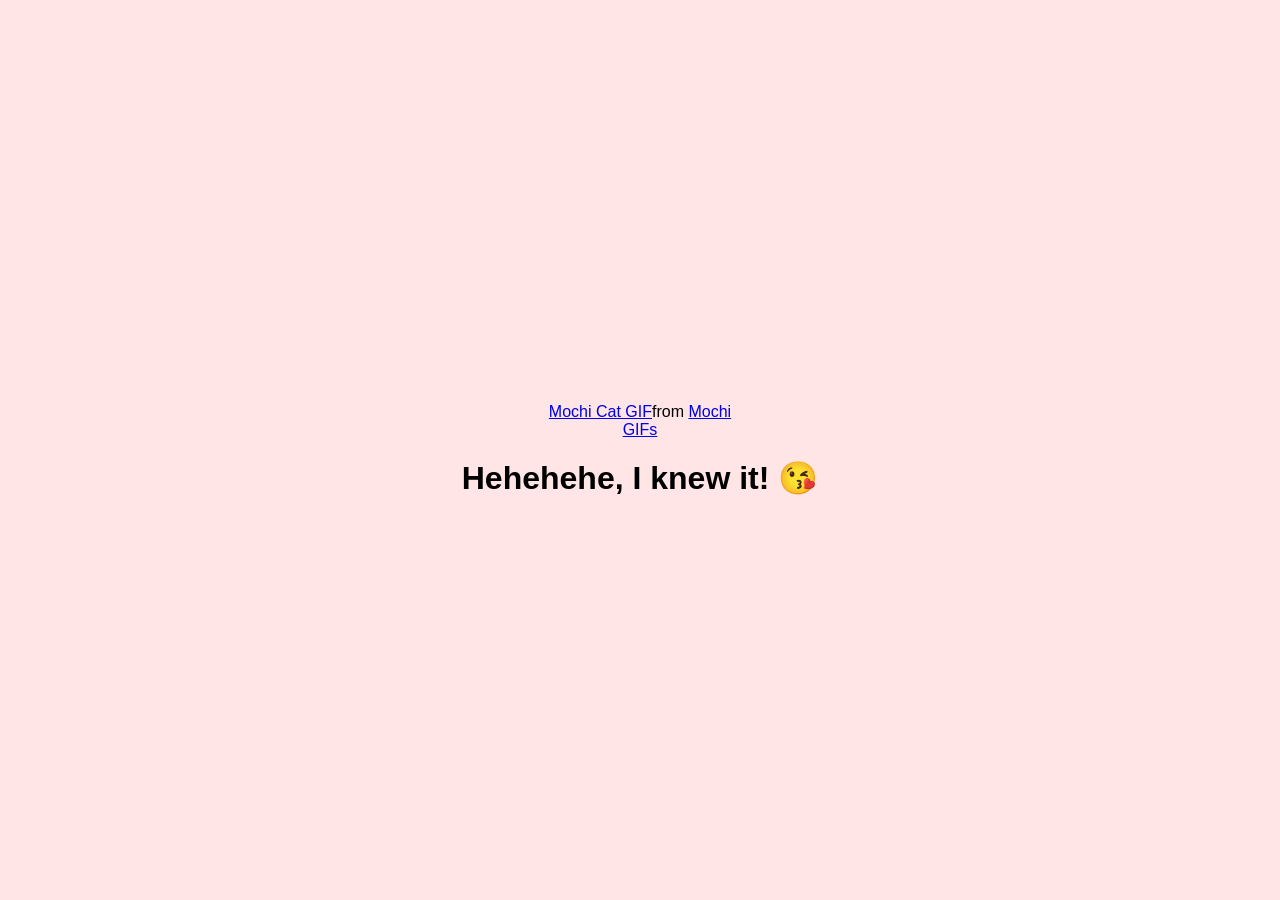
==== yes.html @ 43b98581 "Update yes.html" ====
<!DOCTYPE html>
<html lang="en">
  <head>
    <meta charset="UTF-8" />
    <meta name="viewport" content="width=device-width, initial-scale=1.0" />
    <title>Ask Her Out</title>

    <link rel="stylesheet" href="./style.css" />
  </head>
  <body>
    <div class="container">
      <div
        class="tenor-gif-embed"
        data-postid="253027946666209433"
        data-share-method="host"
        data-aspect-ratio="1.37853"
        data-width="100%"
      >
        <a
          href="https://tenor.com/view/mochi-cat-mochi-and-goma-goma-and-peach-mochi-mochi-peach-cat-gif-gif-253027946666209433"
          >Mochi Cat GIF</a
        >from <a href="https://tenor.com/search/mochi-gifs">Mochi GIFs</a>
      </div>
      <script
        type="text/javascript"
        async
        src="https://tenor.com/embed.js"
      ></script>
      <h1>Hehehehe, I knew it! 😘</h1>
    </div>
  </body>
</html>
---- style.css ----
* {
    margin: 0;
    padding: 0;
    box-sizing: border-box;
    font-family: sans-serif;
  }
  
  body {
    width: 100%;
    min-height: 100vh;
    display: flex;
    justify-content: center;
    align-items: center;
    background-color: #ffe5e5;
  }
  
  .container {
    display: flex;
    flex-direction: column;
    text-align: center;
    align-items: center;
    gap: 20px;
    max-width: 500px;
    margin: 20px;
  }
  
  .container .tenor-gif-embed {
    max-width: 200px;
  }
  
  .container .btn {
    display: flex;
    gap: 25px;
  }
  
  .btn a {
    text-decoration: none;
    color: #111;
    background: #fff;
    padding: 10px 25px;
    border-radius: 8px;
    box-shadow: 0.5rem 1rem 3rem hsl(0, 0%, 0%, 0.3);
  }
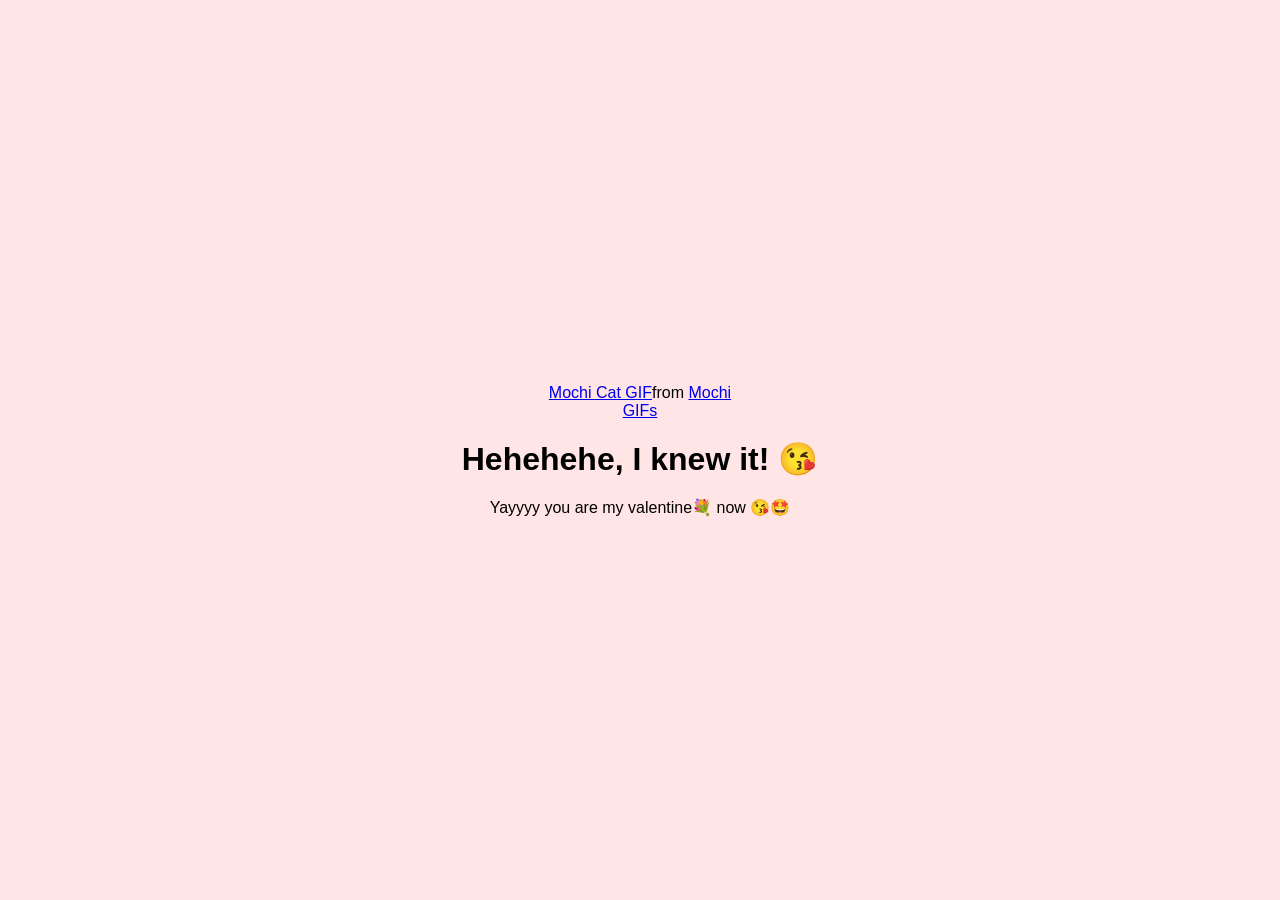
==== commit 17034051: "Update yes.html" ====
--- a/yes.html
+++ b/yes.html
@@ -27,6 +27,7 @@
         src="https://tenor.com/embed.js"
       ></script>
       <h1>Hehehehe, I knew it! 😘</h1>
+      <p> Yayyyy you are my valentine💐 now 😘🤩</p>
     </div>
   </body>
 </html>
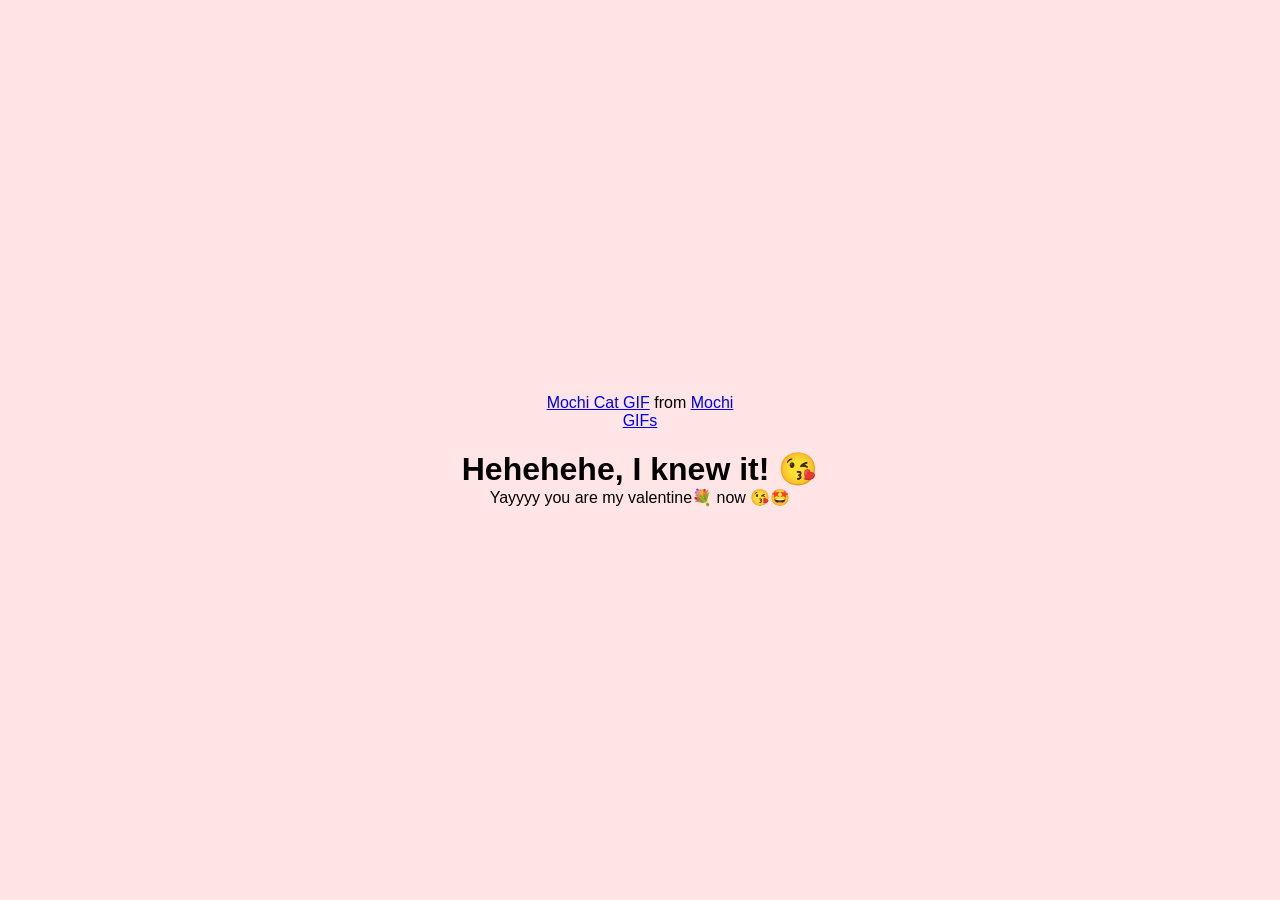
==== commit dfc174d6: "Update yes.html" ====
--- a/yes.html
+++ b/yes.html
@@ -4,7 +4,6 @@
     <meta charset="UTF-8" />
     <meta name="viewport" content="width=device-width, initial-scale=1.0" />
     <title>Ask Her Out</title>
-
     <link rel="stylesheet" href="./style.css" />
   </head>
   <body>
@@ -19,15 +18,20 @@
         <a
           href="https://tenor.com/view/mochi-cat-mochi-and-goma-goma-and-peach-mochi-mochi-peach-cat-gif-gif-253027946666209433"
           >Mochi Cat GIF</a
-        >from <a href="https://tenor.com/search/mochi-gifs">Mochi GIFs</a>
+        >
+        from <a href="https://tenor.com/search/mochi-gifs">Mochi GIFs</a>
       </div>
       <script
         type="text/javascript"
         async
         src="https://tenor.com/embed.js"
       ></script>
-      <h1>Hehehehe, I knew it! 😘</h1>
-      <p> Yayyyy you are my valentine💐 now 😘🤩</p>
+      
+      <!-- Wrapping text in another div to avoid styling issues -->
+      <div class="text-content">
+        <h1>Hehehehe, I knew it! 😘</h1>
+        <p> Yayyyy you are my valentine💐 now 😘🤩</p>
+      </div>
     </div>
   </body>
 </html>
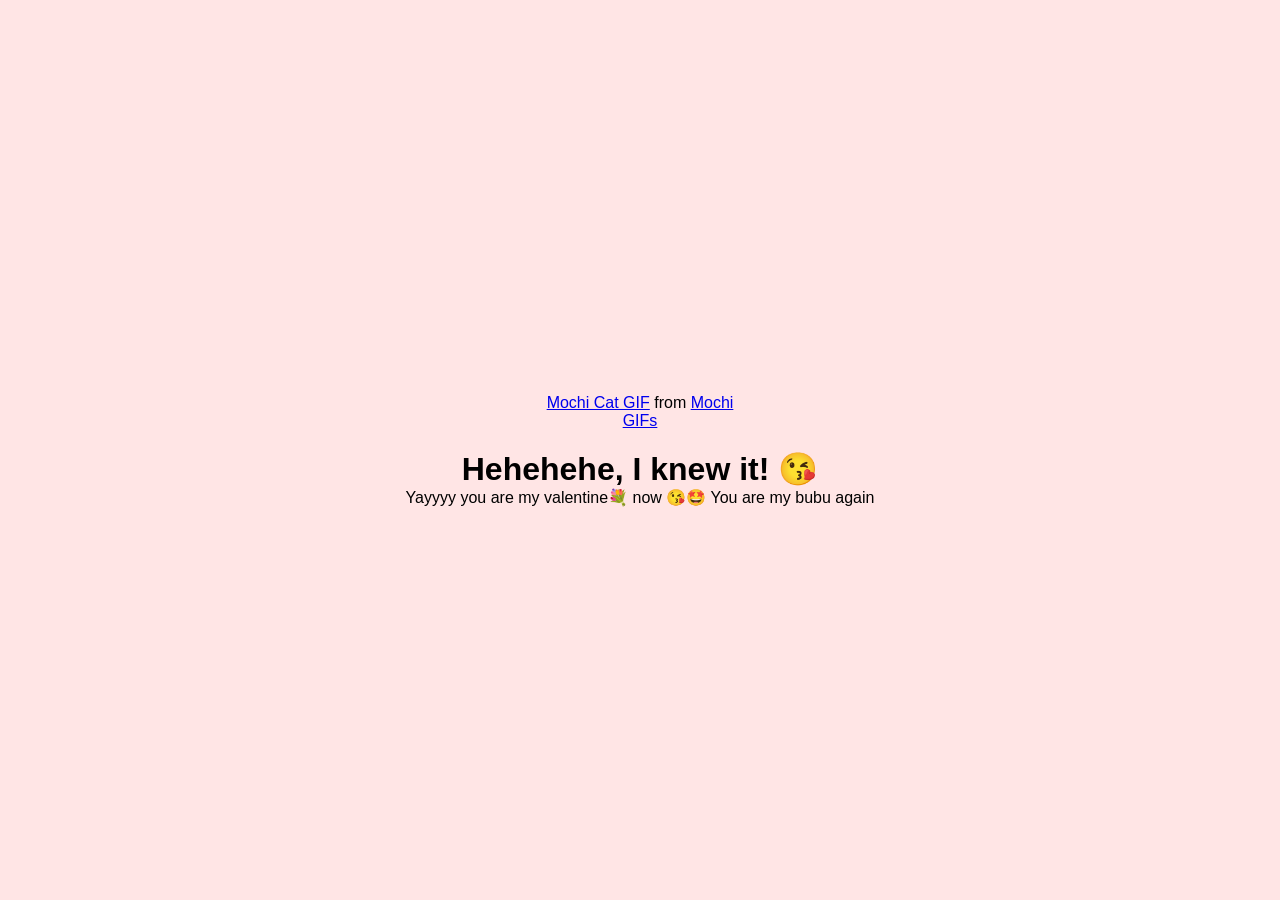
==== commit d81a879a: "Update yes.html" ====
--- a/yes.html
+++ b/yes.html
@@ -30,7 +30,7 @@
       <!-- Wrapping text in another div to avoid styling issues -->
       <div class="text-content">
         <h1>Hehehehe, I knew it! 😘</h1>
-        <p> Yayyyy you are my valentine💐 now 😘🤩</p>
+        <p> Yayyyy you are my valentine💐 now 😘🤩 You are my bubu again </p>
       </div>
     </div>
   </body>
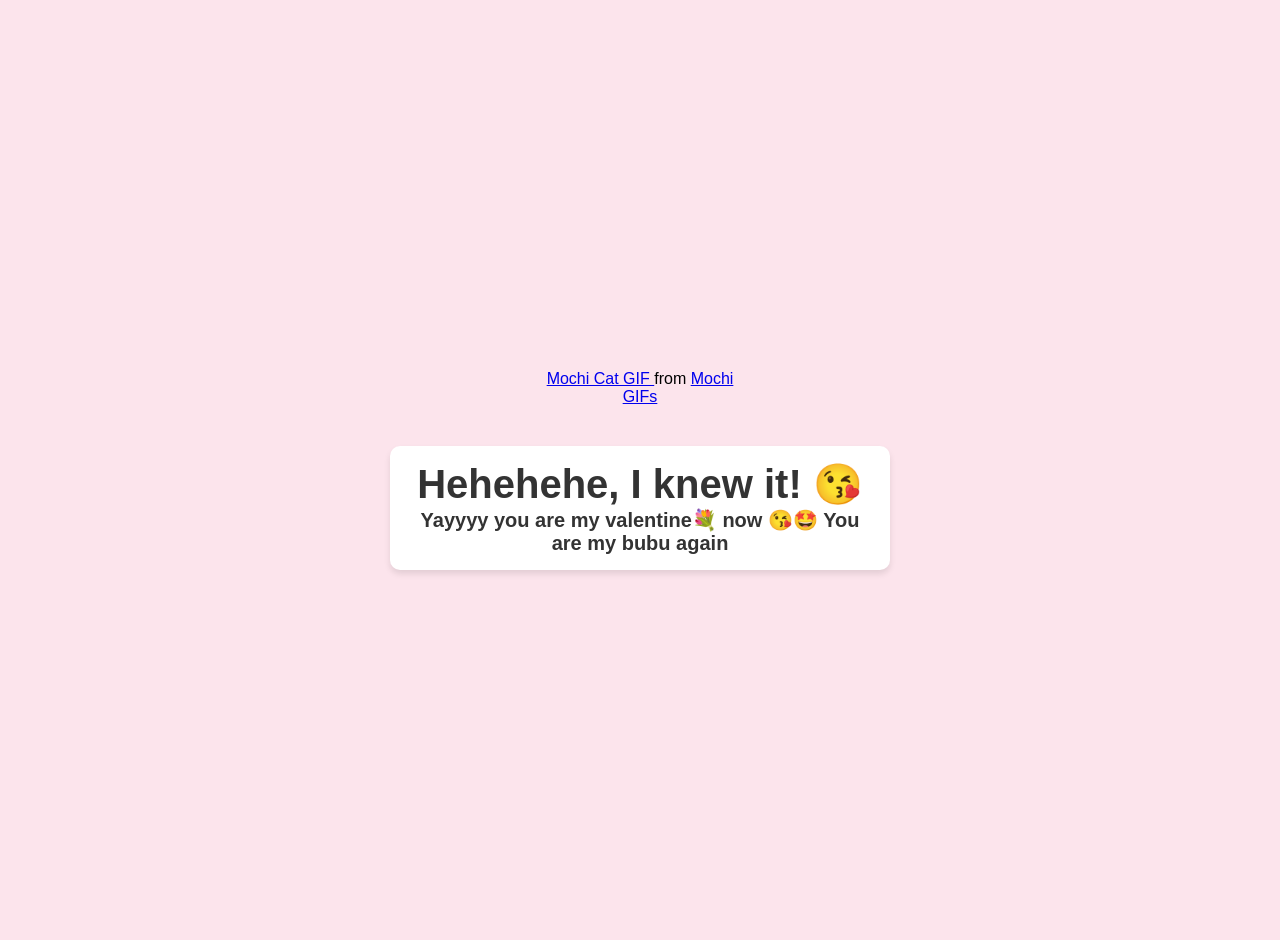
==== commit ea8e11b6: "Update yes.html" ====
--- a/yes.html
+++ b/yes.html
@@ -5,32 +5,61 @@
     <meta name="viewport" content="width=device-width, initial-scale=1.0" />
     <title>Ask Her Out</title>
     <link rel="stylesheet" href="./style.css" />
+    <style>
+      /* Ensuring the text is visible */
+      body {
+        font-family: Arial, sans-serif;
+        text-align: center;
+        background-color: #fce4ec; /* Light pink background for a romantic feel */
+        margin: 0;
+        padding: 0;
+      }
+      .container {
+        display: flex;
+        flex-direction: column;
+        align-items: center;
+        justify-content: center;
+        height: 100vh;
+      }
+      .gif-container {
+        margin-bottom: 20px;
+      }
+      .text-content {
+        font-size: 20px;
+        font-weight: bold;
+        color: #333;
+        background: white;
+        padding: 15px;
+        border-radius: 10px;
+        box-shadow: 0px 4px 6px rgba(0, 0, 0, 0.1);
+      }
+    </style>
   </head>
   <body>
     <div class="container">
-      <div
-        class="tenor-gif-embed"
-        data-postid="253027946666209433"
-        data-share-method="host"
-        data-aspect-ratio="1.37853"
-        data-width="100%"
-      >
-        <a
-          href="https://tenor.com/view/mochi-cat-mochi-and-goma-goma-and-peach-mochi-mochi-peach-cat-gif-gif-253027946666209433"
-          >Mochi Cat GIF</a
+      <div class="gif-container">
+        <div
+          class="tenor-gif-embed"
+          data-postid="253027946666209433"
+          data-share-method="host"
+          data-aspect-ratio="1.37853"
+          data-width="100%"
         >
-        from <a href="https://tenor.com/search/mochi-gifs">Mochi GIFs</a>
+          <a href="https://tenor.com/view/mochi-cat-mochi-and-goma-goma-and-peach-mochi-mochi-peach-cat-gif-gif-253027946666209433">
+            Mochi Cat GIF
+          </a>
+          from <a href="https://tenor.com/search/mochi-gifs">Mochi GIFs</a>
+        </div>
+        <script
+          type="text/javascript"
+          async
+          src="https://tenor.com/embed.js"
+        ></script>
       </div>
-      <script
-        type="text/javascript"
-        async
-        src="https://tenor.com/embed.js"
-      ></script>
-      
-      <!-- Wrapping text in another div to avoid styling issues -->
+
       <div class="text-content">
         <h1>Hehehehe, I knew it! 😘</h1>
-        <p> Yayyyy you are my valentine💐 now 😘🤩 You are my bubu again </p>
+        <p>Yayyyy you are my valentine💐 now 😘🤩 You are my bubu again</p>
       </div>
     </div>
   </body>
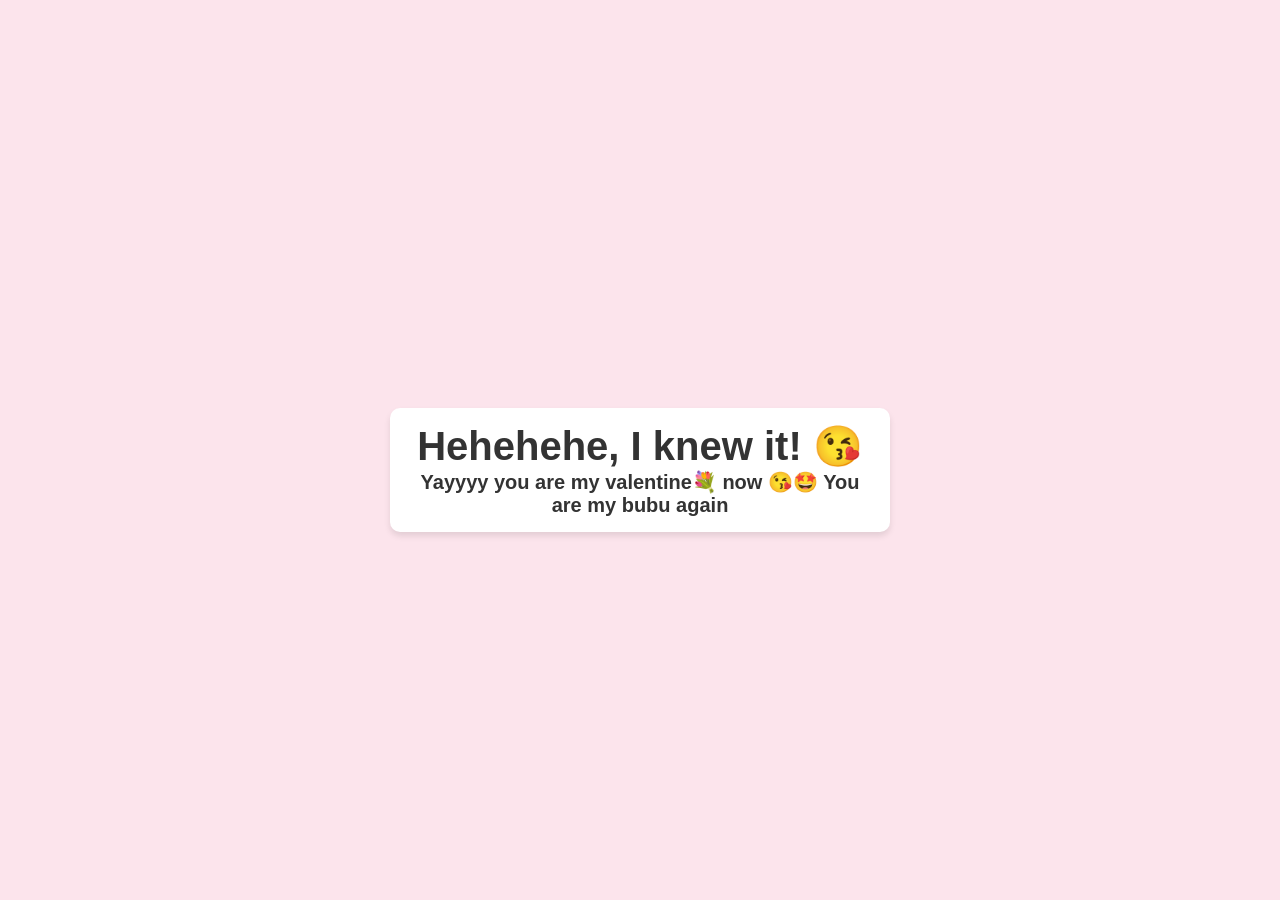
==== commit 39d0c2ae: "Update yes.html" ====
--- a/yes.html
+++ b/yes.html
@@ -6,23 +6,29 @@
     <title>Ask Her Out</title>
     <link rel="stylesheet" href="./style.css" />
     <style>
-      /* Ensuring the text is visible */
+      /* Ensuring the text is visible and properly aligned */
       body {
         font-family: Arial, sans-serif;
         text-align: center;
         background-color: #fce4ec; /* Light pink background for a romantic feel */
         margin: 0;
         padding: 0;
+        display: flex;
+        justify-content: center;
+        align-items: center;
+        height: 100vh;
       }
       .container {
         display: flex;
         flex-direction: column;
         align-items: center;
         justify-content: center;
-        height: 100vh;
+        width: 90%;
+        max-width: 500px;
       }
       .gif-container {
-        margin-bottom: 20px;
+        width: 100%;
+        max-width: 400px; /* Ensuring the GIF stays properly sized */
       }
       .text-content {
         font-size: 20px;
@@ -32,6 +38,7 @@
         padding: 15px;
         border-radius: 10px;
         box-shadow: 0px 4px 6px rgba(0, 0, 0, 0.1);
+        margin-top: 20px;
       }
     </style>
   </head>
@@ -44,12 +51,7 @@
           data-share-method="host"
           data-aspect-ratio="1.37853"
           data-width="100%"
-        >
-          <a href="https://tenor.com/view/mochi-cat-mochi-and-goma-goma-and-peach-mochi-mochi-peach-cat-gif-gif-253027946666209433">
-            Mochi Cat GIF
-          </a>
-          from <a href="https://tenor.com/search/mochi-gifs">Mochi GIFs</a>
-        </div>
+        ></div>
         <script
           type="text/javascript"
           async
@@ -64,3 +66,4 @@
     </div>
   </body>
 </html>
+
